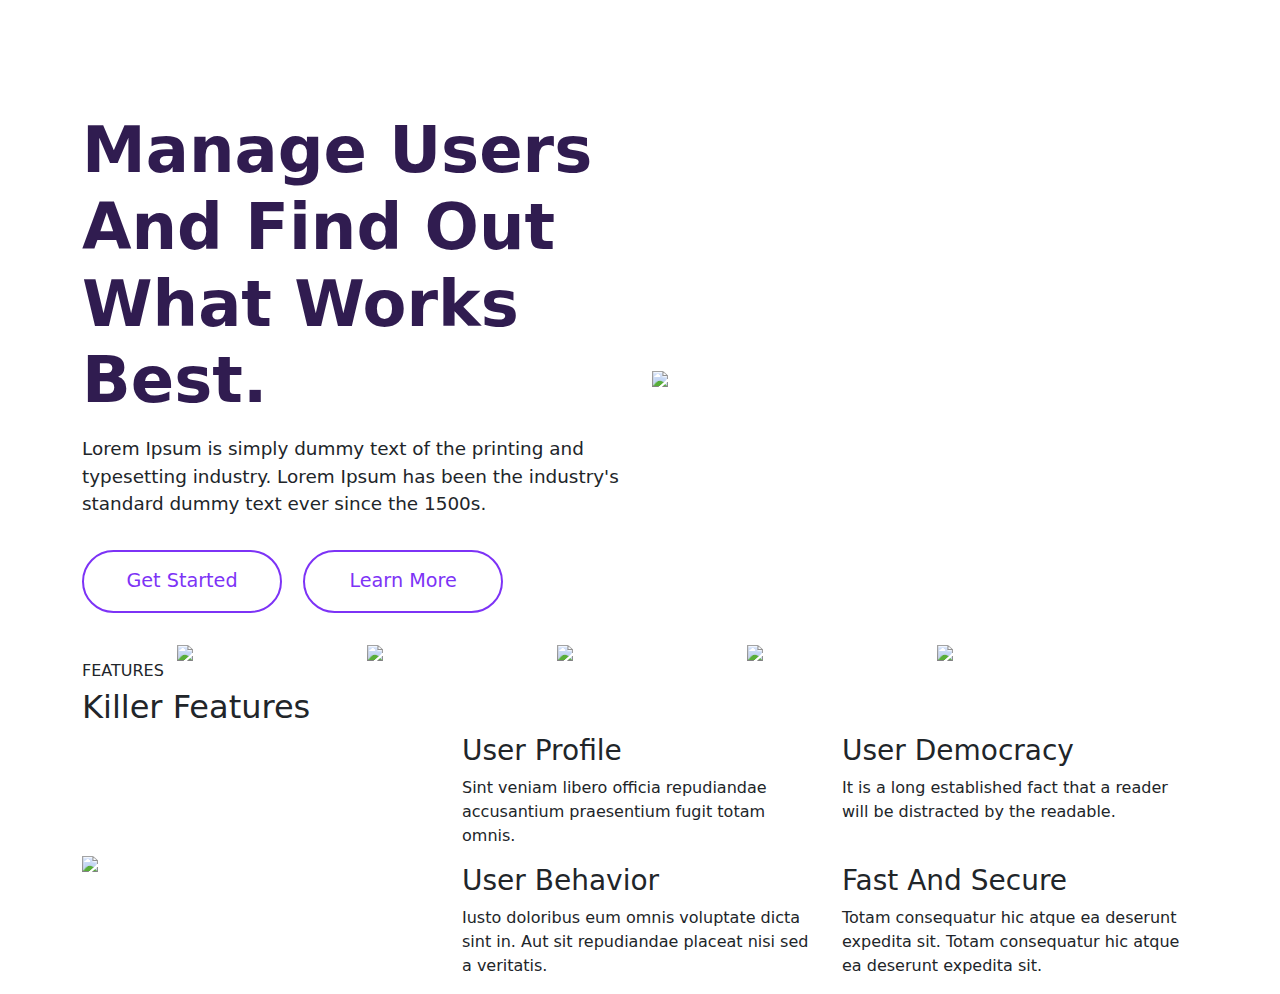
==== index.html @ 42493dac "Rename h2.html to index.html" ====
<!DOCTYPE html>
<html lang="en">
<head>
	<meta charset="utf-8">
	<meta http-equiv="X-UA-Compatible" content="IE=edge">
	<meta name="viewport" content="width=device-width, initial-scale=1">
	<title>Header</title>
	<link rel="icon" href="https://th.bing.com/th/id/OIP.-uxzFVr7Vy86o5xNp0PscwHaJ1?w=132&h=180&c=7&r=0&o=5&dpr=1.3&pid=1.7">
	<link href="https://cdn.jsdelivr.net/npm/bootstrap@5.2.1/dist/css/bootstrap.min.css" rel="stylesheet">
 	<script src="https://cdn.jsdelivr.net/npm/bootstrap@5.2.1/dist/js/bootstrap.bundle.min.js"></script>
	<link rel="stylesheet" href="header.css" />
</head>
<style>
	@charset "UTF-8";
	html,body{
    	overflow-x: hidden;
		}
/*Header*/
	#header{margin-top:7rem;}
	.header{
		background-color:white;
		width: 100%;
    	height: 100%;
    	}
	.header .title{
		margin-top:4rem;}
	.header-text h1{
		text-align:left;
		font-size: 4rem;
		font-weight: bold;
		color: #301c50;}
	.header-text p{
		text-align:left;
		margin-top: 1rem;
		font-size:1.15rem;}
	@media screen and (max-width:1000px){
		.header-text h1,
		.header-text p{
			text-align:center !important;}
		}
	.header-text{
		margin-bottom: 2rem;}
	.box{
		margin-top:2rem;
		margin-left:-1rem;
		}
	.box span{
		background-color: white;
		color: #7d33f6;
		display:inline-block;
		width:12.5rem;
		text-align:center;
		font-size:1.2rem;
		border: 2px solid #7d33f6;
		border-radius: 35px;
		padding: 15px 31px 15px 31px;
		margin-left:1rem;
		}
	@media only screen 
    and (min-device-width : 768px) 
    and (max-device-width : 1024px) {
    	.box{margin-left:6rem;}
	@keyframes in{
		from{background-color: #7d33f6;
			color: white;}
		to{background-color: white;
			color: #7d33f6;}
		}
	.box #a:hover{
		animation-name: in;
		animation-play-state: running;
		animation-duration: 0.75s;
  		animation-fill-mode: forwards;
  		}
  	.box #a{
  		margin-right: 8px;
  		margin-bottom: 1rem;
  		background-color: #7d33f6;
		color: white;
		animation-play-state: paused;}
	

	.header a:link{
		text-decoration: none;
		color: #7d33f6;}
	.header a:visited{color: #7d33f6;}
	.header-img img{
		max-width:100%;
 		width:100%;}
	
	.brand{
		margin-top: 45px;
	}
	.brand .row{margin-left:2rem;}
	.brand img{
	margin-right:3rem;
	width: 8rem;
	margin-bottom: 2rem;}
/*Header end*/
/*Feature*/	
	#feature{
		background-color:#faf6fe;
		padding-bottom: 3rem;
		width: 100%;
    	height: 100%;
    	background-size: cover;
		}
	.feature .list{
		margin-top:0.75rem;}
	.feature-title h6{
		color:#771ee1;
		font-weight: bold;
		font-size: 1rem;
		margin-top: 4rem;
		text-align:center;}
	.feature-title h2{
		color: #301c50;
		font-size: 2.8rem;
		font-weight: bold;
		text-align:center;
	}
	.feature-img{
		margin-top:2rem;
		margin-bottom:2rem;
		}
	@media screen and (min-width:1200px){
		.feature-img{
			margin-top:-1rem;}
		.feature-list{
			width:45rem;}
		}
	.feature-list-top{
		margin-left:1.8rem;
		width:40rem;
		margin-bottom:1.5rem;}
	.feature-list-bottom{
		margin-left:1.8rem;
		width:40rem;}
	@media screen and (max-width:650px){
		.feature-list-top,
		.feature-list-bottom{
			width:100%;
			margin-top:-1.2rem;}
			}
	@media only screen and (max-width:1200px){
		.feature-list-top,
		.feature-list-bottom{
			margin-left:3rem;
	}}
	@media only screen and (max-width : 1200px) 
	{
		.feature-img{width:100%;
					text-align:center;}
		.feature-list-top,
		.feature-list-bottom{
			margin-top:2rem;
			margin-left:-2rem;
		}
	.feature .bullet h3{
		white-space: nowrap;
		font-size: 1.9rem;
		font-weight: bold;
		color:#301c50;
		text-align: left;
		}
	.feature .bullet p{
		font-size:1.05rem;
		color:#8b90a3;
		}
	@media screen and (max-width:750px){
		.bullet p, .bullet h3{width:80%;}}
/*Feature end*/
</style>
<body>
<!-- Home (Header) -->
<div id="header">
<div class="header container">
	<div class="row title align-items-center justify-content-between">
		<div class="header-text col-lg-6">
			<h1>Manage Users And Find Out What Works Best.</h1>
			<p>Lorem Ipsum is simply dummy text of the printing
			 and typesetting industry. Lorem Ipsum has been the 
			 industry's standard dummy text ever since the 1500s.</p>
			 <div class="box">
			<a href="#"><span id="a">Get Started</span></a>
			<a href="#"><span id="b">Learn More</span></a>
			</div>
		</div>
		<div class="header-img col-lg-6 col-md">
			<img class="image-fluid" src="https://uilogs.xyz/templates/plank/images/hero-img.png">
		</div>
	</div>
</div>
</div>

<div class="brand container">
	<div class="row align-items-center justify-content-center">
		<img class="img-fluid col-12 col-lg-2" src="https://uilogs.xyz/templates/plank/images/amazon.svg">
		<img class="img-fluid col-12 col-lg-2" src="https://uilogs.xyz/templates/plank/images/google.svg">
		<img class="img-fluid col-12 col-lg-2" src="https://uilogs.xyz/templates/plank/images/intel.svg">
		<img class="img-fluid col-12 col-lg-2" src="https://uilogs.xyz/templates/plank/images/microsoft.svg">
		<img class="img-fluid col-12 col-lg-2" src="https://uilogs.xyz/templates/plank/images/amazon.svg">
	</div>
</div>	
<!-- Header end -->

<!-- Features -->
<div id="feature">
<div class="feature container">
	<div class="row feature-title">
		<div class="col-lg-12">
			<h6>FEATURES</h6>
			<h2>Killer Features</h2>
		</div>
	</div>
	<div class="row list align-items-center justify-content-center">
		<div class="feature-img col-sm-4">
			<img class="img-fluid" src="https://uilogs.xyz/templates/plank/images/card-img.png">
		</div>
		<div class="feature-list col-sm-8">
			<div class="row feature-list-top">
				<div class="bullet col-sm-6 mr-sm-5">
					<h3>User Profile</h3>
					<p class="text-wrap">Sint veniam libero officia repudiandae accusantium praesentium fugit totam omnis.</p>
				</div>
				<div class="bullet col-sm-6">
					<h3>User Democracy</h3>
					<p class="text-wrap">It is a long established fact that a reader will be distracted by the readable.</p>
				</div>
			</div>
			<div class="row feature-list-bottom">
				<div class="bullet col-sm-6">
					<h3>User Behavior</h3>
					<p class="text-wrap">Iusto doloribus eum omnis voluptate dicta sint in. Aut sit repudiandae placeat nisi sed a veritatis.</p>
				</div>
				<div class="bullet col-sm-6">
					<h3>Fast And Secure</h3>
					<p class="text-wrap">Totam consequatur hic atque ea deserunt expedita sit. Totam consequatur hic atque ea deserunt expedita sit.</p>
				</div>
			</div>
		</div>
	</div>
	</div>
</div>
<!-- Features end -->
<body>
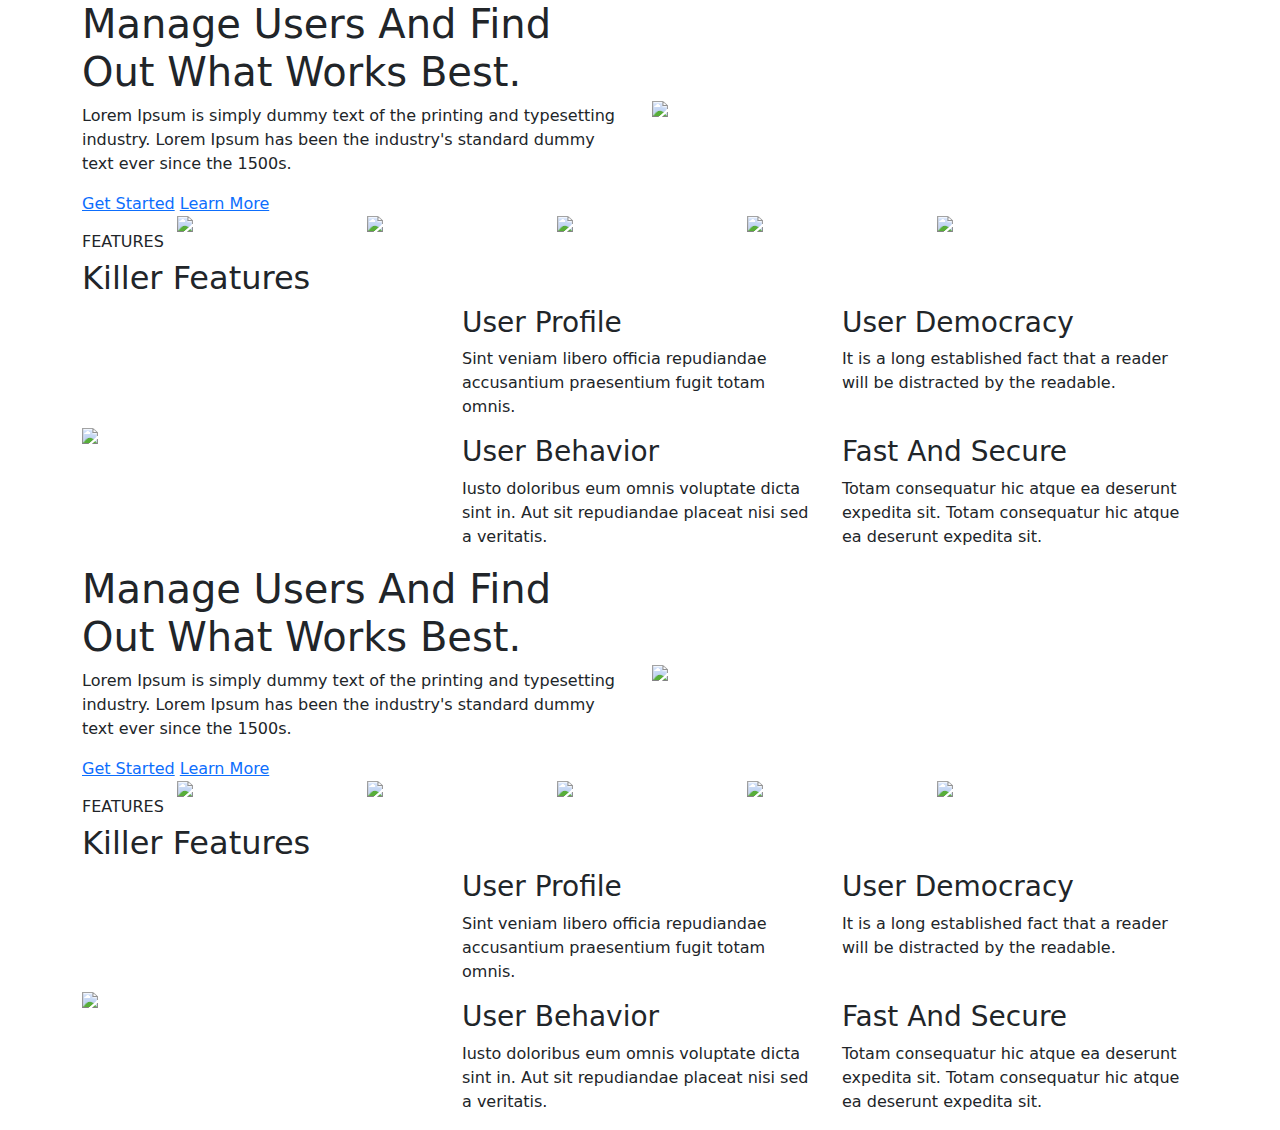
==== commit 06326eca: "Update index.html" ====
--- a/index.html
+++ b/index.html
@@ -11,166 +11,94 @@
 	<link rel="stylesheet" href="header.css" />
 </head>
 <style>
-	@charset "UTF-8";
-	html,body{
-    	overflow-x: hidden;
-		}
-/*Header*/
-	#header{margin-top:7rem;}
-	.header{
-		background-color:white;
-		width: 100%;
-    	height: 100%;
-    	}
-	.header .title{
-		margin-top:4rem;}
-	.header-text h1{
-		text-align:left;
-		font-size: 4rem;
-		font-weight: bold;
-		color: #301c50;}
-	.header-text p{
-		text-align:left;
-		margin-top: 1rem;
-		font-size:1.15rem;}
-	@media screen and (max-width:1000px){
-		.header-text h1,
-		.header-text p{
-			text-align:center !important;}
-		}
-	.header-text{
-		margin-bottom: 2rem;}
-	.box{
-		margin-top:2rem;
-		margin-left:-1rem;
-		}
-	.box span{
-		background-color: white;
-		color: #7d33f6;
-		display:inline-block;
-		width:12.5rem;
-		text-align:center;
-		font-size:1.2rem;
-		border: 2px solid #7d33f6;
-		border-radius: 35px;
-		padding: 15px 31px 15px 31px;
-		margin-left:1rem;
-		}
-	@media only screen 
-    and (min-device-width : 768px) 
-    and (max-device-width : 1024px) {
-    	.box{margin-left:6rem;}
-	@keyframes in{
-		from{background-color: #7d33f6;
-			color: white;}
-		to{background-color: white;
-			color: #7d33f6;}
-		}
-	.box #a:hover{
-		animation-name: in;
-		animation-play-state: running;
-		animation-duration: 0.75s;
-  		animation-fill-mode: forwards;
-  		}
-  	.box #a{
-  		margin-right: 8px;
-  		margin-bottom: 1rem;
-  		background-color: #7d33f6;
-		color: white;
-		animation-play-state: paused;}
-	
+</style>
+<head>
+	<meta charset="utf-8">
+	<meta http-equiv="X-UA-Compatible" content="IE=edge">
+	<meta name="viewport" content="width=device-width, initial-scale=1">
+	<title>Header</title>
+	<link rel="icon" href="https://th.bing.com/th/id/OIP.-uxzFVr7Vy86o5xNp0PscwHaJ1?w=132&h=180&c=7&r=0&o=5&dpr=1.3&pid=1.7">
+	<link href="https://cdn.jsdelivr.net/npm/bootstrap@5.2.1/dist/css/bootstrap.min.css" rel="stylesheet">
+ 	<script src="https://cdn.jsdelivr.net/npm/bootstrap@5.2.1/dist/js/bootstrap.bundle.min.js"></script>
+	<link rel="stylesheet" href="header.css" />
+</head>
+<style>
+</style>
+<body>
+<!-- Home (Header) -->
 
-	.header a:link{
-		text-decoration: none;
-		color: #7d33f6;}
-	.header a:visited{color: #7d33f6;}
-	.header-img img{
-		max-width:100%;
- 		width:100%;}
-	
-	.brand{
-		margin-top: 45px;
-	}
-	.brand .row{margin-left:2rem;}
-	.brand img{
-	margin-right:3rem;
-	width: 8rem;
-	margin-bottom: 2rem;}
-/*Header end*/
-/*Feature*/	
-	#feature{
-		background-color:#faf6fe;
-		padding-bottom: 3rem;
-		width: 100%;
-    	height: 100%;
-    	background-size: cover;
-		}
-	.feature .list{
-		margin-top:0.75rem;}
-	.feature-title h6{
-		color:#771ee1;
-		font-weight: bold;
-		font-size: 1rem;
-		margin-top: 4rem;
-		text-align:center;}
-	.feature-title h2{
-		color: #301c50;
-		font-size: 2.8rem;
-		font-weight: bold;
-		text-align:center;
-	}
-	.feature-img{
-		margin-top:2rem;
-		margin-bottom:2rem;
-		}
-	@media screen and (min-width:1200px){
-		.feature-img{
-			margin-top:-1rem;}
-		.feature-list{
-			width:45rem;}
-		}
-	.feature-list-top{
-		margin-left:1.8rem;
-		width:40rem;
-		margin-bottom:1.5rem;}
-	.feature-list-bottom{
-		margin-left:1.8rem;
-		width:40rem;}
-	@media screen and (max-width:650px){
-		.feature-list-top,
-		.feature-list-bottom{
-			width:100%;
-			margin-top:-1.2rem;}
-			}
-	@media only screen and (max-width:1200px){
-		.feature-list-top,
-		.feature-list-bottom{
-			margin-left:3rem;
-	}}
-	@media only screen and (max-width : 1200px) 
-	{
-		.feature-img{width:100%;
-					text-align:center;}
-		.feature-list-top,
-		.feature-list-bottom{
-			margin-top:2rem;
-			margin-left:-2rem;
-		}
-	.feature .bullet h3{
-		white-space: nowrap;
-		font-size: 1.9rem;
-		font-weight: bold;
-		color:#301c50;
-		text-align: left;
-		}
-	.feature .bullet p{
-		font-size:1.05rem;
-		color:#8b90a3;
-		}
-	@media screen and (max-width:750px){
-		.bullet p, .bullet h3{width:80%;}}
-/*Feature end*/
-</style>
+<div id="header">
+<div class="header container">
+	<div class="row title align-items-center justify-content-between">
+		<div class="header-text col-lg-6">
+			<h1>Manage Users And Find Out What Works Best.</h1>
+			<p>Lorem Ipsum is simply dummy text of the printing
+			 and typesetting industry. Lorem Ipsum has been the 
+			 industry's standard dummy text ever since the 1500s.</p>
+			 <div class="box">
+			<a href="#"><span id="a">Get Started</span></a>
+			<a href="#"><span id="b">Learn More</span></a>
+			</div>
+		</div>
+		<div class="header-img col-lg-6 col-md">
+			<img class="image-fluid" src="https://uilogs.xyz/templates/plank/images/hero-img.png">
+		</div>
+	</div>
+</div>
+</div>
+
+<div class="brand container">
+	<div class="row align-items-center justify-content-center">
+		<img class="img-fluid col-12 col-lg-2" src="https://uilogs.xyz/templates/plank/images/amazon.svg">
+		<img class="img-fluid col-12 col-lg-2" src="https://uilogs.xyz/templates/plank/images/google.svg">
+		<img class="img-fluid col-12 col-lg-2" src="https://uilogs.xyz/templates/plank/images/intel.svg">
+		<img class="img-fluid col-12 col-lg-2" src="https://uilogs.xyz/templates/plank/images/microsoft.svg">
+		<img class="img-fluid col-12 col-lg-2" src="https://uilogs.xyz/templates/plank/images/amazon.svg">
+	</div>
+</div>	
+<!-- Header end -->
+
+<!-- Features -->
+<div id="feature">
+<div class="feature container">
+	<div class="row feature-title">
+		<div class="col-lg-12">
+			<h6>FEATURES</h6>
+			<h2>Killer Features</h2>
+		</div>
+	</div>
+	<div class="row list align-items-center justify-content-center">
+		<div class="feature-img col-sm-4">
+			<img class="img-fluid" src="https://uilogs.xyz/templates/plank/images/card-img.png">
+		</div>
+		<div class="feature-list col-sm-8">
+			<div class="row feature-list-top">
+				<div class="bullet col-sm-6 mr-sm-5">
+					<h3>User Profile</h3>
+					<p class="text-wrap">Sint veniam libero officia repudiandae accusantium praesentium fugit totam omnis.</p>
+				</div>
+				<div class="bullet col-sm-6">
+					<h3>User Democracy</h3>
+					<p class="text-wrap">It is a long established fact that a reader will be distracted by the readable.</p>
+				</div>
+			</div>
+			<div class="row feature-list-bottom">
+				<div class="bullet col-sm-6">
+					<h3>User Behavior</h3>
+					<p class="text-wrap">Iusto doloribus eum omnis voluptate dicta sint in. Aut sit repudiandae placeat nisi sed a veritatis.</p>
+				</div>
+				<div class="bullet col-sm-6">
+					<h3>Fast And Secure</h3>
+					<p class="text-wrap">Totam consequatur hic atque ea deserunt expedita sit. Totam consequatur hic atque ea deserunt expedita sit.</p>
+				</div>
+			</div>
+		</div>
+	</div>
+	</div>
+</div>
+<!-- Features end -->
+<body>
+
 <body>
 <!-- Home (Header) -->
 <div id="header">
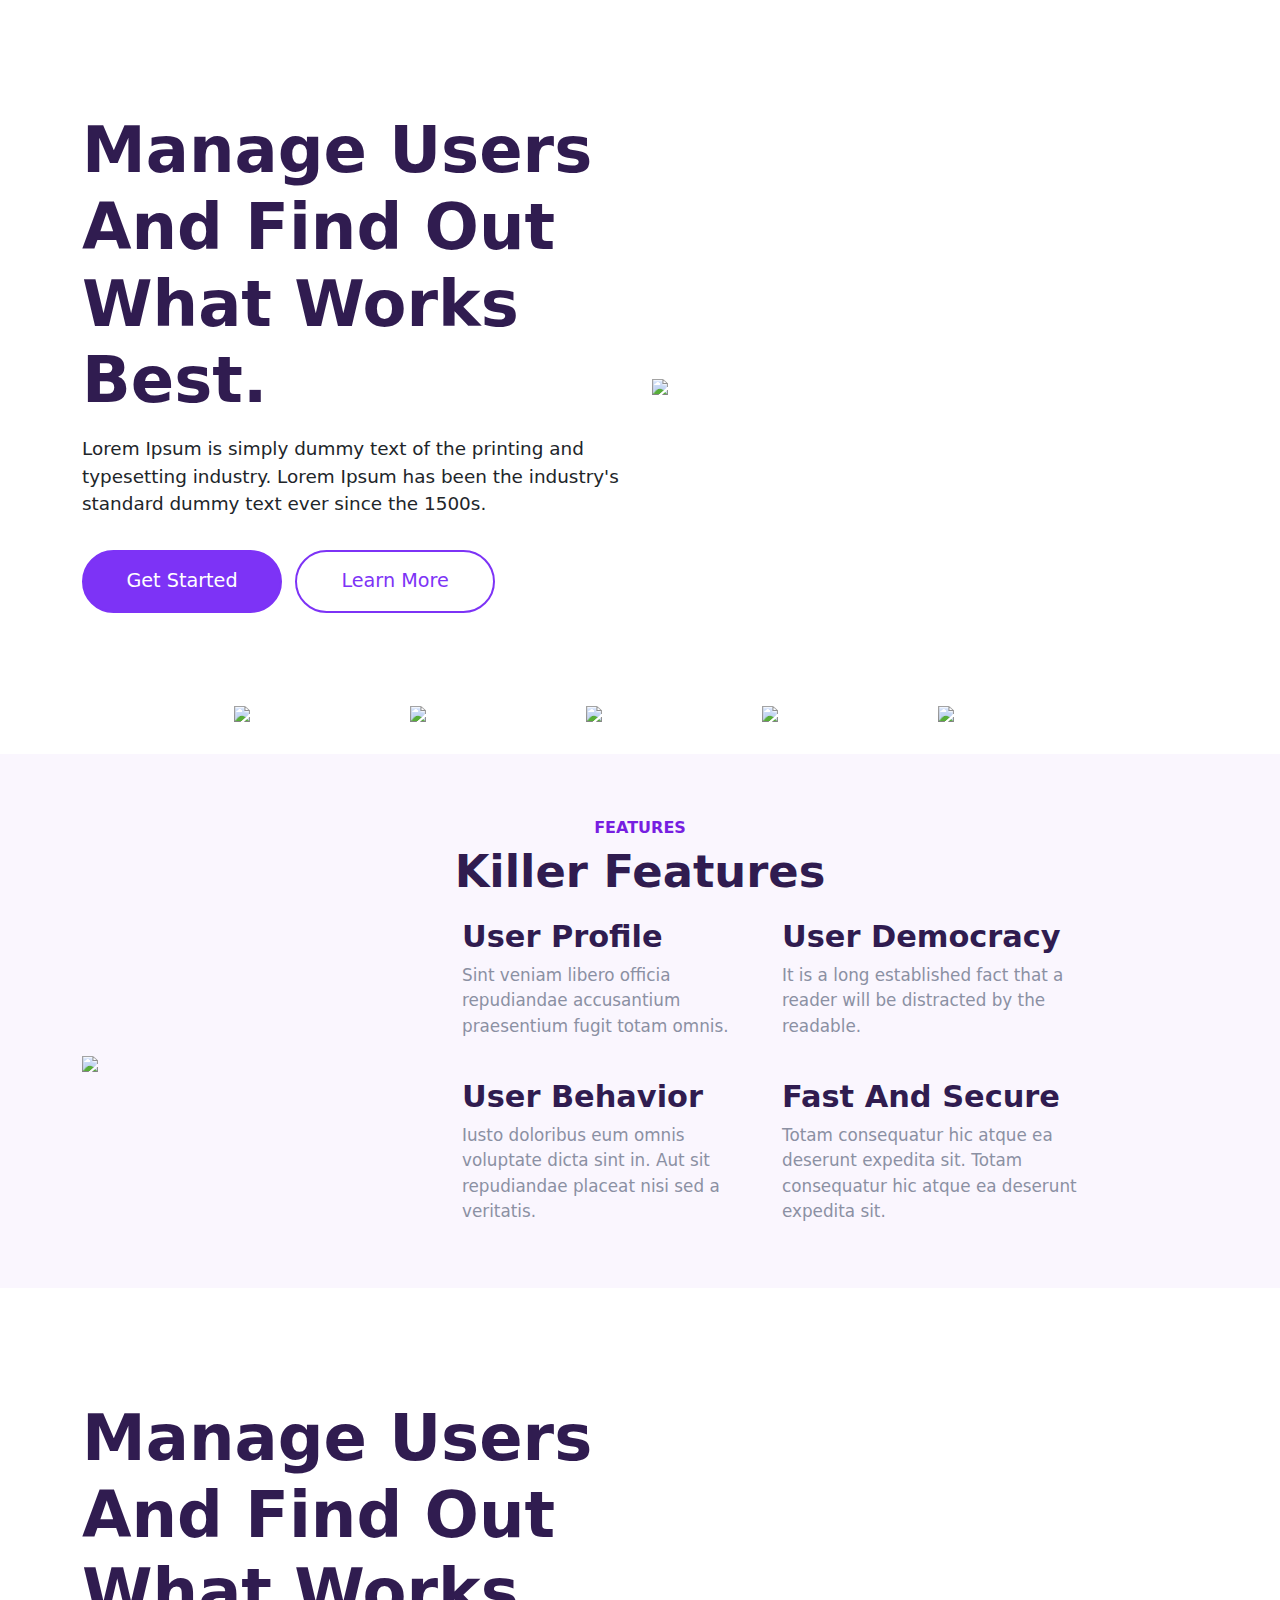
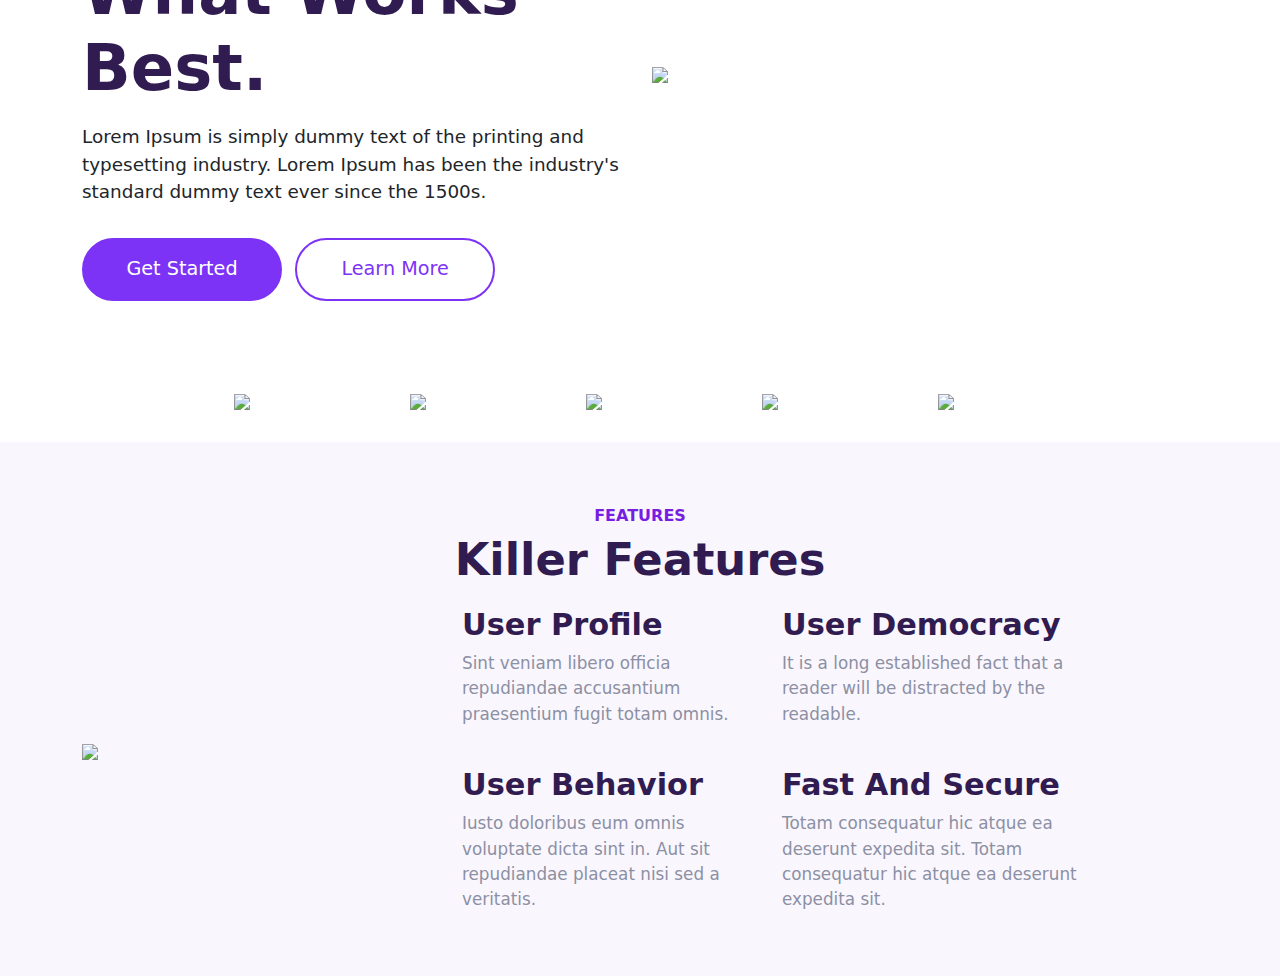
==== commit 75f8810c: "Update index.html" ====
--- a/index.html
+++ b/index.html
@@ -8,7 +8,7 @@
 	<link rel="icon" href="https://th.bing.com/th/id/OIP.-uxzFVr7Vy86o5xNp0PscwHaJ1?w=132&h=180&c=7&r=0&o=5&dpr=1.3&pid=1.7">
 	<link href="https://cdn.jsdelivr.net/npm/bootstrap@5.2.1/dist/css/bootstrap.min.css" rel="stylesheet">
  	<script src="https://cdn.jsdelivr.net/npm/bootstrap@5.2.1/dist/js/bootstrap.bundle.min.js"></script>
-	<link rel="stylesheet" href="header.css" />
+	<link rel="stylesheet" href="h2.css" />
 </head>
 <style>
 </style>
--- a/h2.css
+++ b/h2.css
@@ -0,0 +1,277 @@
+@charset "UTF-8";@charset "UTF-8";
+	html,body{
+    	overflow-x: hidden;
+		}
+/*Header*/
+	#header{margin-top:7rem;}
+	.header{
+		background-color:white;
+		width: 100%;
+    	height: 100%;
+    	}
+	.header .title{
+		margin-top:4rem;}
+	.header-text h1{
+		text-align:left;
+		font-size: 4rem;
+		font-weight: bold;
+		color: #301c50;}
+	.header-text p{
+		text-align:left;
+		margin-top: 1rem;
+		font-size:1.15rem;}
+	@media screen and (max-width:1000px){
+		.header-text h1,
+		.header-text p{
+			text-align:center !important;}
+		}
+	.header-text{
+		margin-bottom: 2rem;}
+	.box{
+		margin-top:2rem;
+		}
+	.box span{
+		background-color: white;
+		color: #7d33f6;
+		display:inline-block;
+		width:12.5rem;
+		text-align:center;
+		font-size:1.2rem;
+		border: 2px solid #7d33f6;
+		border-radius: 35px;
+		padding: 15px 31px 15px 31px;
+		}
+	@keyframes in{
+		from{background-color: #7d33f6;
+			color: white;}
+		to{background-color: white;
+			color: #7d33f6;}
+		}
+	.box #a:hover{
+		animation-name: in;
+		animation-play-state: running;
+		animation-duration: 0.75s;
+  		animation-fill-mode: forwards;
+  		}
+  	.box #a{
+  		margin-right: 8px;
+  		margin-bottom: 1rem;
+  		background-color: #7d33f6;
+		color: white;
+		animation-play-state: paused;}
+	@media screen and (max-width:750px){
+		.box{text-align:center;}}
+	.header a:link{
+		text-decoration: none;
+		color: #7d33f6;}
+	.header a:visited{color: #7d33f6;}
+	.header-img img{
+		max-width:100%;
+ 		width:100%;}
+	
+	.brand{
+		margin-top: 45px;
+	}
+	.brand .row{margin-left:2rem;}
+	.brand img{
+	margin-right:3rem;
+	width: 8rem;
+	margin-bottom: 2rem;}
+/*Header end*/
+/*Feature*/	
+	#feature{
+		background-color:#faf6fe;
+		padding-bottom: 3rem;
+		width: 100%;
+    	height: 100%;
+    	background-size: cover;
+		}
+	.feature .list{
+		margin-top:0.75rem;}
+	.feature-title h6{
+		color:#771ee1;
+		font-weight: bold;
+		font-size: 1rem;
+		margin-top: 4rem;
+		text-align:center;}
+	.feature-title h2{
+		color: #301c50;
+		font-size: 2.8rem;
+		font-weight: bold;
+		text-align:center;
+	}
+	.feature-img{
+		margin-top:2rem;
+		margin-bottom:2rem;
+		}
+	@media screen and (min-width:1200px){
+		.feature-img{
+			margin-top:-1rem;}
+		.feature-list{
+			width:45rem;}
+		}
+	.feature-list-top{
+		margin-left:1.8rem;
+		width:40rem;
+		margin-bottom:1.5rem;}
+	.feature-list-bottom{
+		margin-left:1.8rem;
+		width:40rem;}
+	@media screen and (max-width:750px){
+		.feature-list-top,
+		.feature-list-bottom{
+			width:100%;
+			margin-top:-1.2rem;}
+			}
+	.feature .bullet h3{
+		white-space: nowrap;
+		font-size: 1.9rem;
+		font-weight: bold;
+		color:#301c50;
+		text-align: left;
+		}
+	.feature .bullet p{
+		font-size:1.05rem;
+		color:#8b90a3;
+		}
+	@media screen and (max-width:750px){
+		.bullet p, .bullet h3{width:80%;}}
+/*Feature end*/@charset "UTF-8";
+	html,body{
+    	overflow-x: hidden;
+		}
+/*Header*/
+	#header{margin-top:7rem;}
+	.header{
+		background-color:white;
+		width: 100%;
+    	height: 100%;
+    	}
+	.header .title{
+		margin-top:4rem;}
+	.header-text h1{
+		text-align:left;
+		font-size: 4rem;
+		font-weight: bold;
+		color: #301c50;}
+	.header-text p{
+		text-align:left;
+		margin-top: 1rem;
+		font-size:1.15rem;}
+	@media screen and (max-width:1000px){
+		.header-text h1,
+		.header-text p{
+			text-align:center !important;}
+		}
+	.header-text{
+		margin-bottom: 2rem;}
+	.box{
+		margin-top:2rem;
+		}
+	.box span{
+		background-color: white;
+		color: #7d33f6;
+		display:inline-block;
+		width:12.5rem;
+		text-align:center;
+		font-size:1.2rem;
+		border: 2px solid #7d33f6;
+		border-radius: 35px;
+		padding: 15px 31px 15px 31px;
+		}
+	@keyframes in{
+		from{background-color: #7d33f6;
+			color: white;}
+		to{background-color: white;
+			color: #7d33f6;}
+		}
+	.box #a:hover{
+		animation-name: in;
+		animation-play-state: running;
+		animation-duration: 0.75s;
+  		animation-fill-mode: forwards;
+  		}
+  	.box #a{
+  		margin-right: 8px;
+  		margin-bottom: 1rem;
+  		background-color: #7d33f6;
+		color: white;
+		animation-play-state: paused;}
+	@media screen and (max-width:750px){
+		.box{text-align:center;}}
+	.header a:link{
+		text-decoration: none;
+		color: #7d33f6;}
+	.header a:visited{color: #7d33f6;}
+	.header-img img{
+		max-width:100%;
+ 		width:100%;}
+	
+	.brand{
+		margin-top: 45px;
+	}
+	.brand .row{margin-left:2rem;}
+	.brand img{
+	margin-right:3rem;
+	width: 8rem;
+	margin-bottom: 2rem;}
+/*Header end*/
+/*Feature*/	
+	#feature{
+		background-color:#faf6fe;
+		padding-bottom: 3rem;
+		width: 100%;
+    	height: 100%;
+    	background-size: cover;
+		}
+	.feature .list{
+		margin-top:0.75rem;}
+	.feature-title h6{
+		color:#771ee1;
+		font-weight: bold;
+		font-size: 1rem;
+		margin-top: 4rem;
+		text-align:center;}
+	.feature-title h2{
+		color: #301c50;
+		font-size: 2.8rem;
+		font-weight: bold;
+		text-align:center;
+	}
+	.feature-img{
+		margin-top:2rem;
+		margin-bottom:2rem;
+		}
+	@media screen and (min-width:1200px){
+		.feature-img{
+			margin-top:-1rem;}
+		.feature-list{
+			width:45rem;}
+		}
+	.feature-list-top{
+		margin-left:1.8rem;
+		width:40rem;
+		margin-bottom:1.5rem;}
+	.feature-list-bottom{
+		margin-left:1.8rem;
+		width:40rem;}
+	@media screen and (max-width:750px){
+		.feature-list-top,
+		.feature-list-bottom{
+			width:100%;
+			margin-top:-1.2rem;}
+			}
+	.feature .bullet h3{
+		white-space: nowrap;
+		font-size: 1.9rem;
+		font-weight: bold;
+		color:#301c50;
+		text-align: left;
+		}
+	.feature .bullet p{
+		font-size:1.05rem;
+		color:#8b90a3;
+		}
+	@media screen and (max-width:750px){
+		.bullet p, .bullet h3{width:80%;}}
+/*Feature end*/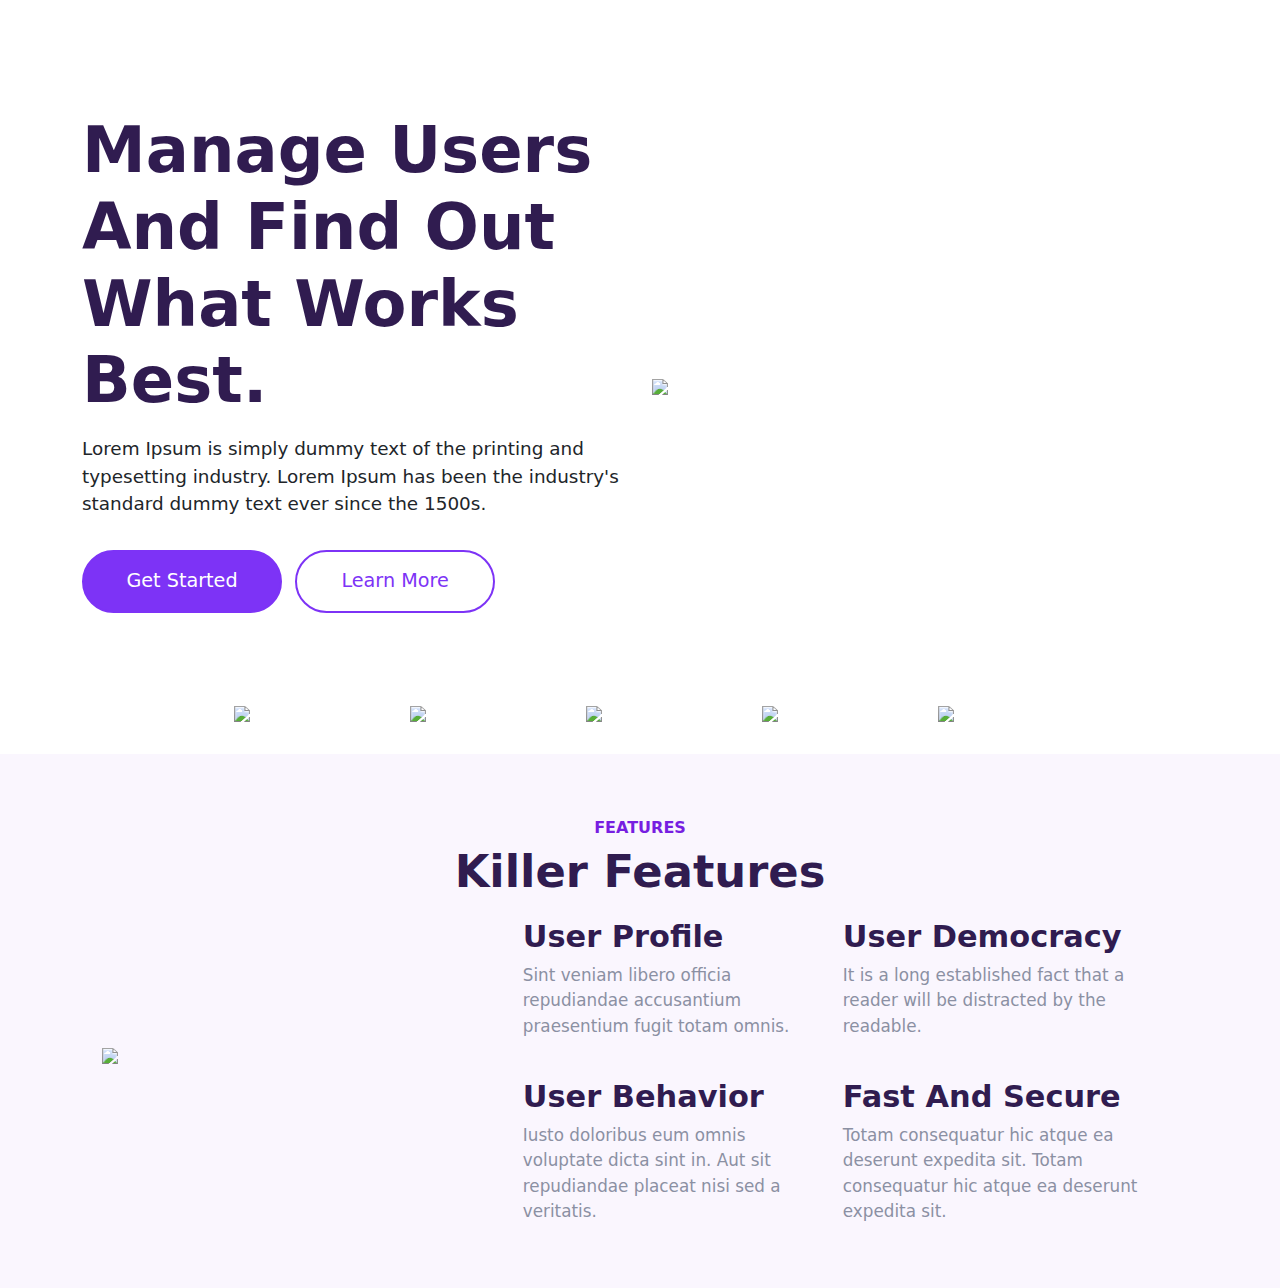
==== commit fb50f4c4: "Update index.html" ====
--- a/index.html
+++ b/index.html
@@ -12,93 +12,6 @@
 </head>
 <style>
 </style>
-<head>
-	<meta charset="utf-8">
-	<meta http-equiv="X-UA-Compatible" content="IE=edge">
-	<meta name="viewport" content="width=device-width, initial-scale=1">
-	<title>Header</title>
-	<link rel="icon" href="https://th.bing.com/th/id/OIP.-uxzFVr7Vy86o5xNp0PscwHaJ1?w=132&h=180&c=7&r=0&o=5&dpr=1.3&pid=1.7">
-	<link href="https://cdn.jsdelivr.net/npm/bootstrap@5.2.1/dist/css/bootstrap.min.css" rel="stylesheet">
- 	<script src="https://cdn.jsdelivr.net/npm/bootstrap@5.2.1/dist/js/bootstrap.bundle.min.js"></script>
-	<link rel="stylesheet" href="header.css" />
-</head>
-<style>
-</style>
-<body>
-<!-- Home (Header) -->
-
-<div id="header">
-<div class="header container">
-	<div class="row title align-items-center justify-content-between">
-		<div class="header-text col-lg-6">
-			<h1>Manage Users And Find Out What Works Best.</h1>
-			<p>Lorem Ipsum is simply dummy text of the printing
-			 and typesetting industry. Lorem Ipsum has been the 
-			 industry's standard dummy text ever since the 1500s.</p>
-			 <div class="box">
-			<a href="#"><span id="a">Get Started</span></a>
-			<a href="#"><span id="b">Learn More</span></a>
-			</div>
-		</div>
-		<div class="header-img col-lg-6 col-md">
-			<img class="image-fluid" src="https://uilogs.xyz/templates/plank/images/hero-img.png">
-		</div>
-	</div>
-</div>
-</div>
-
-<div class="brand container">
-	<div class="row align-items-center justify-content-center">
-		<img class="img-fluid col-12 col-lg-2" src="https://uilogs.xyz/templates/plank/images/amazon.svg">
-		<img class="img-fluid col-12 col-lg-2" src="https://uilogs.xyz/templates/plank/images/google.svg">
-		<img class="img-fluid col-12 col-lg-2" src="https://uilogs.xyz/templates/plank/images/intel.svg">
-		<img class="img-fluid col-12 col-lg-2" src="https://uilogs.xyz/templates/plank/images/microsoft.svg">
-		<img class="img-fluid col-12 col-lg-2" src="https://uilogs.xyz/templates/plank/images/amazon.svg">
-	</div>
-</div>	
-<!-- Header end -->
-
-<!-- Features -->
-<div id="feature">
-<div class="feature container">
-	<div class="row feature-title">
-		<div class="col-lg-12">
-			<h6>FEATURES</h6>
-			<h2>Killer Features</h2>
-		</div>
-	</div>
-	<div class="row list align-items-center justify-content-center">
-		<div class="feature-img col-sm-4">
-			<img class="img-fluid" src="https://uilogs.xyz/templates/plank/images/card-img.png">
-		</div>
-		<div class="feature-list col-sm-8">
-			<div class="row feature-list-top">
-				<div class="bullet col-sm-6 mr-sm-5">
-					<h3>User Profile</h3>
-					<p class="text-wrap">Sint veniam libero officia repudiandae accusantium praesentium fugit totam omnis.</p>
-				</div>
-				<div class="bullet col-sm-6">
-					<h3>User Democracy</h3>
-					<p class="text-wrap">It is a long established fact that a reader will be distracted by the readable.</p>
-				</div>
-			</div>
-			<div class="row feature-list-bottom">
-				<div class="bullet col-sm-6">
-					<h3>User Behavior</h3>
-					<p class="text-wrap">Iusto doloribus eum omnis voluptate dicta sint in. Aut sit repudiandae placeat nisi sed a veritatis.</p>
-				</div>
-				<div class="bullet col-sm-6">
-					<h3>Fast And Secure</h3>
-					<p class="text-wrap">Totam consequatur hic atque ea deserunt expedita sit. Totam consequatur hic atque ea deserunt expedita sit.</p>
-				</div>
-			</div>
-		</div>
-	</div>
-	</div>
-</div>
-<!-- Features end -->
-<body>
-
 <body>
 <!-- Home (Header) -->
 <div id="header">
